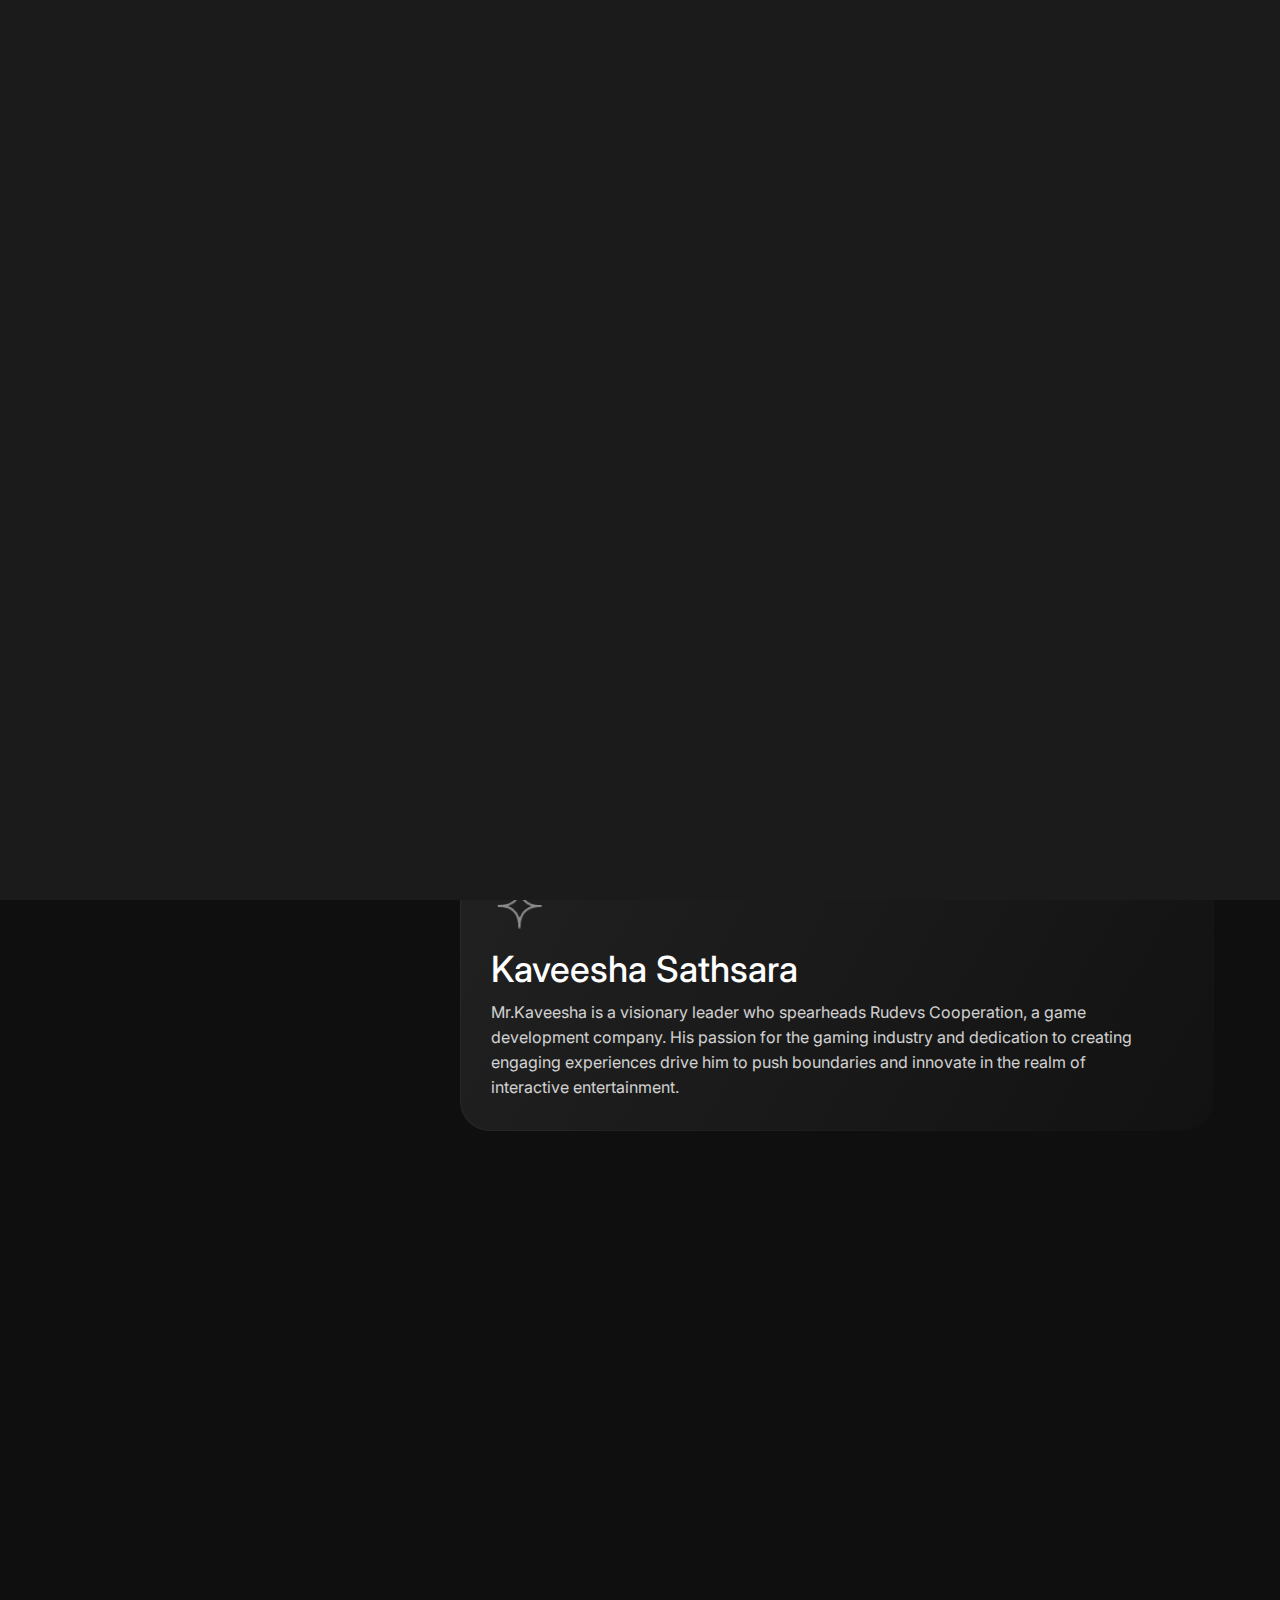
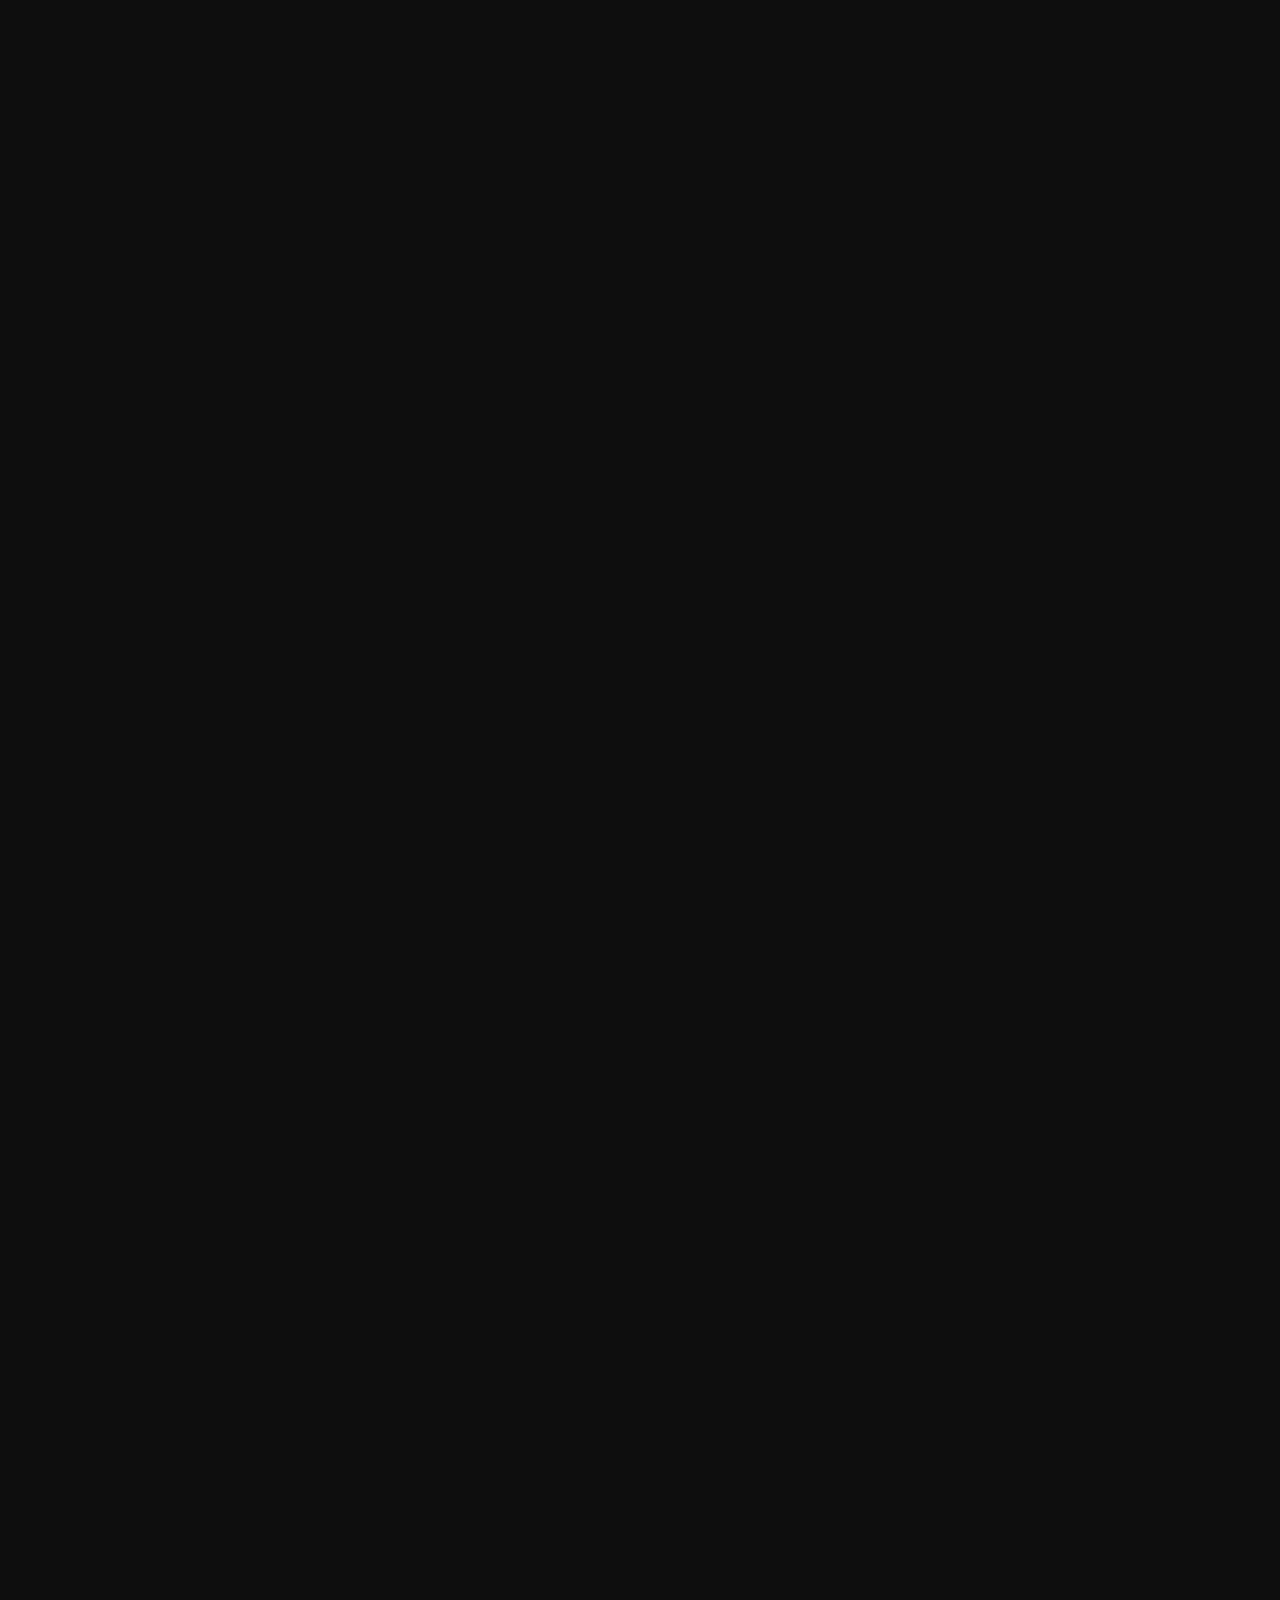
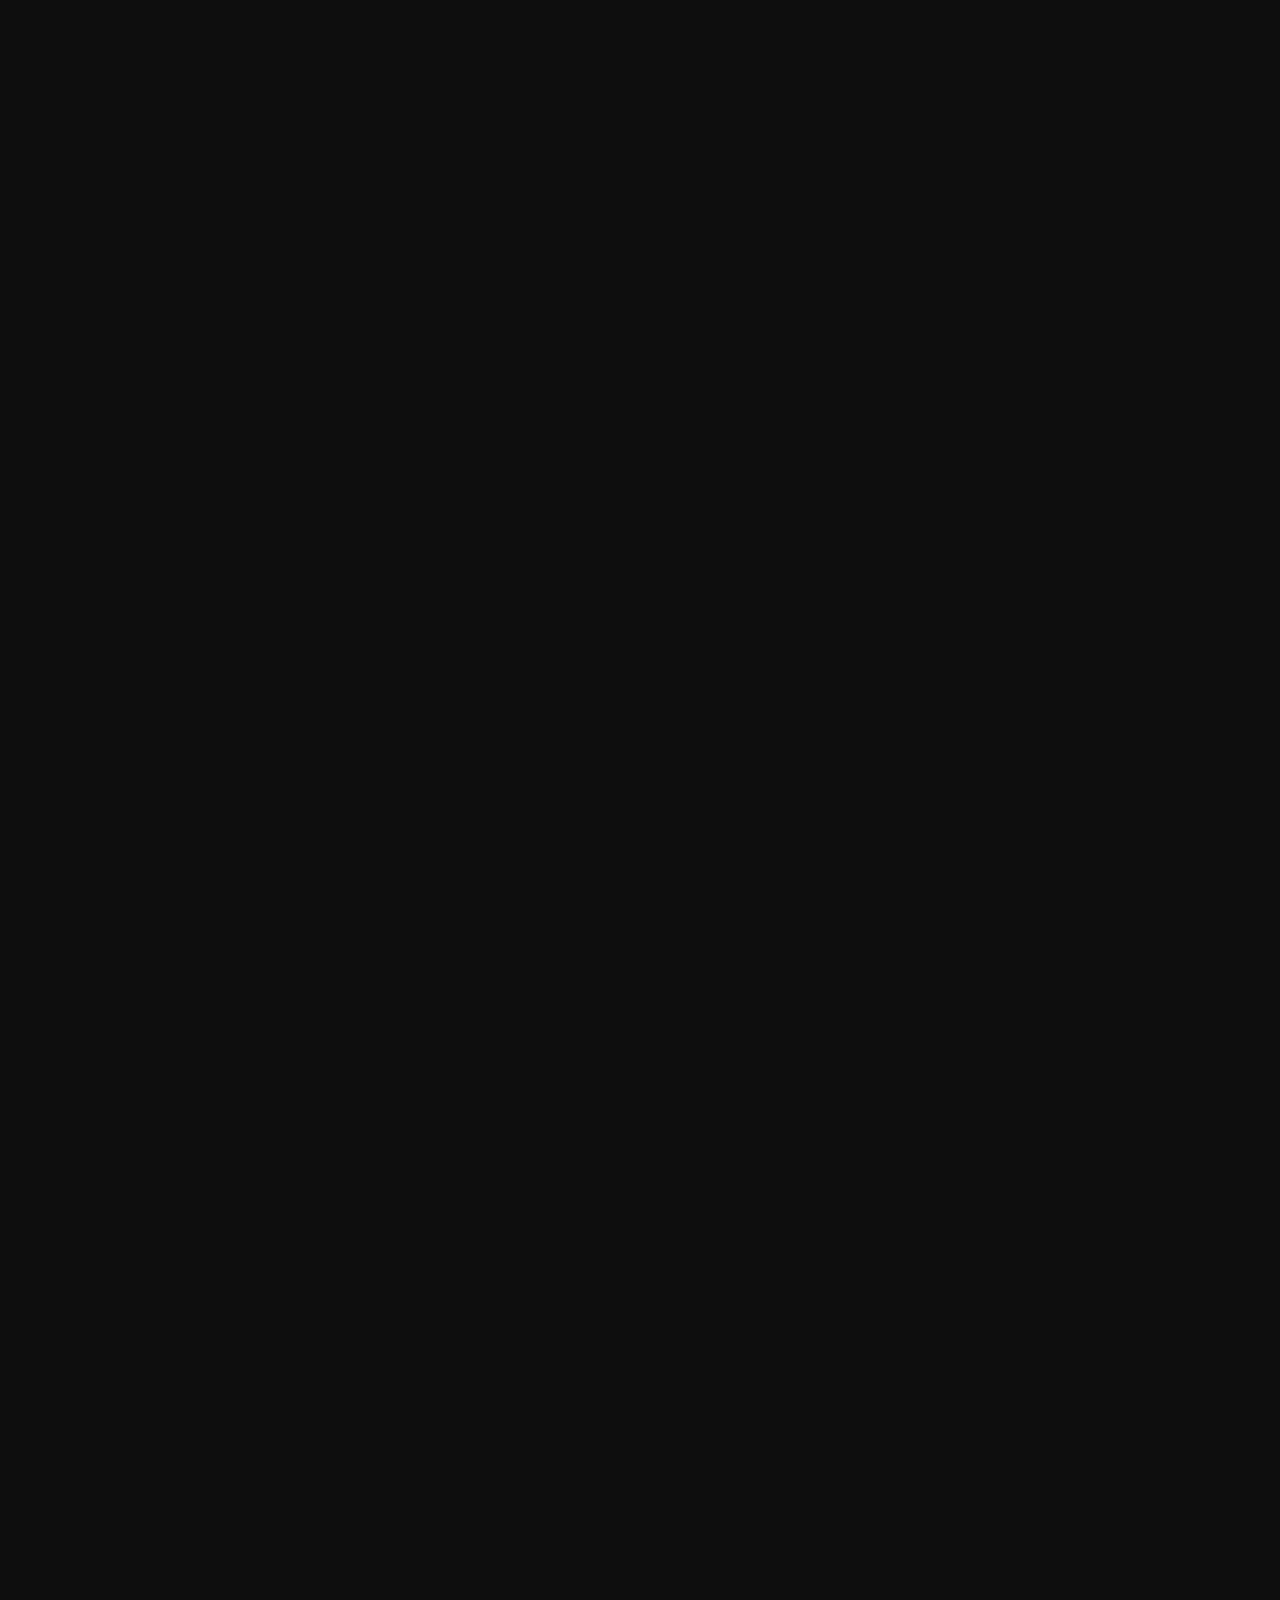
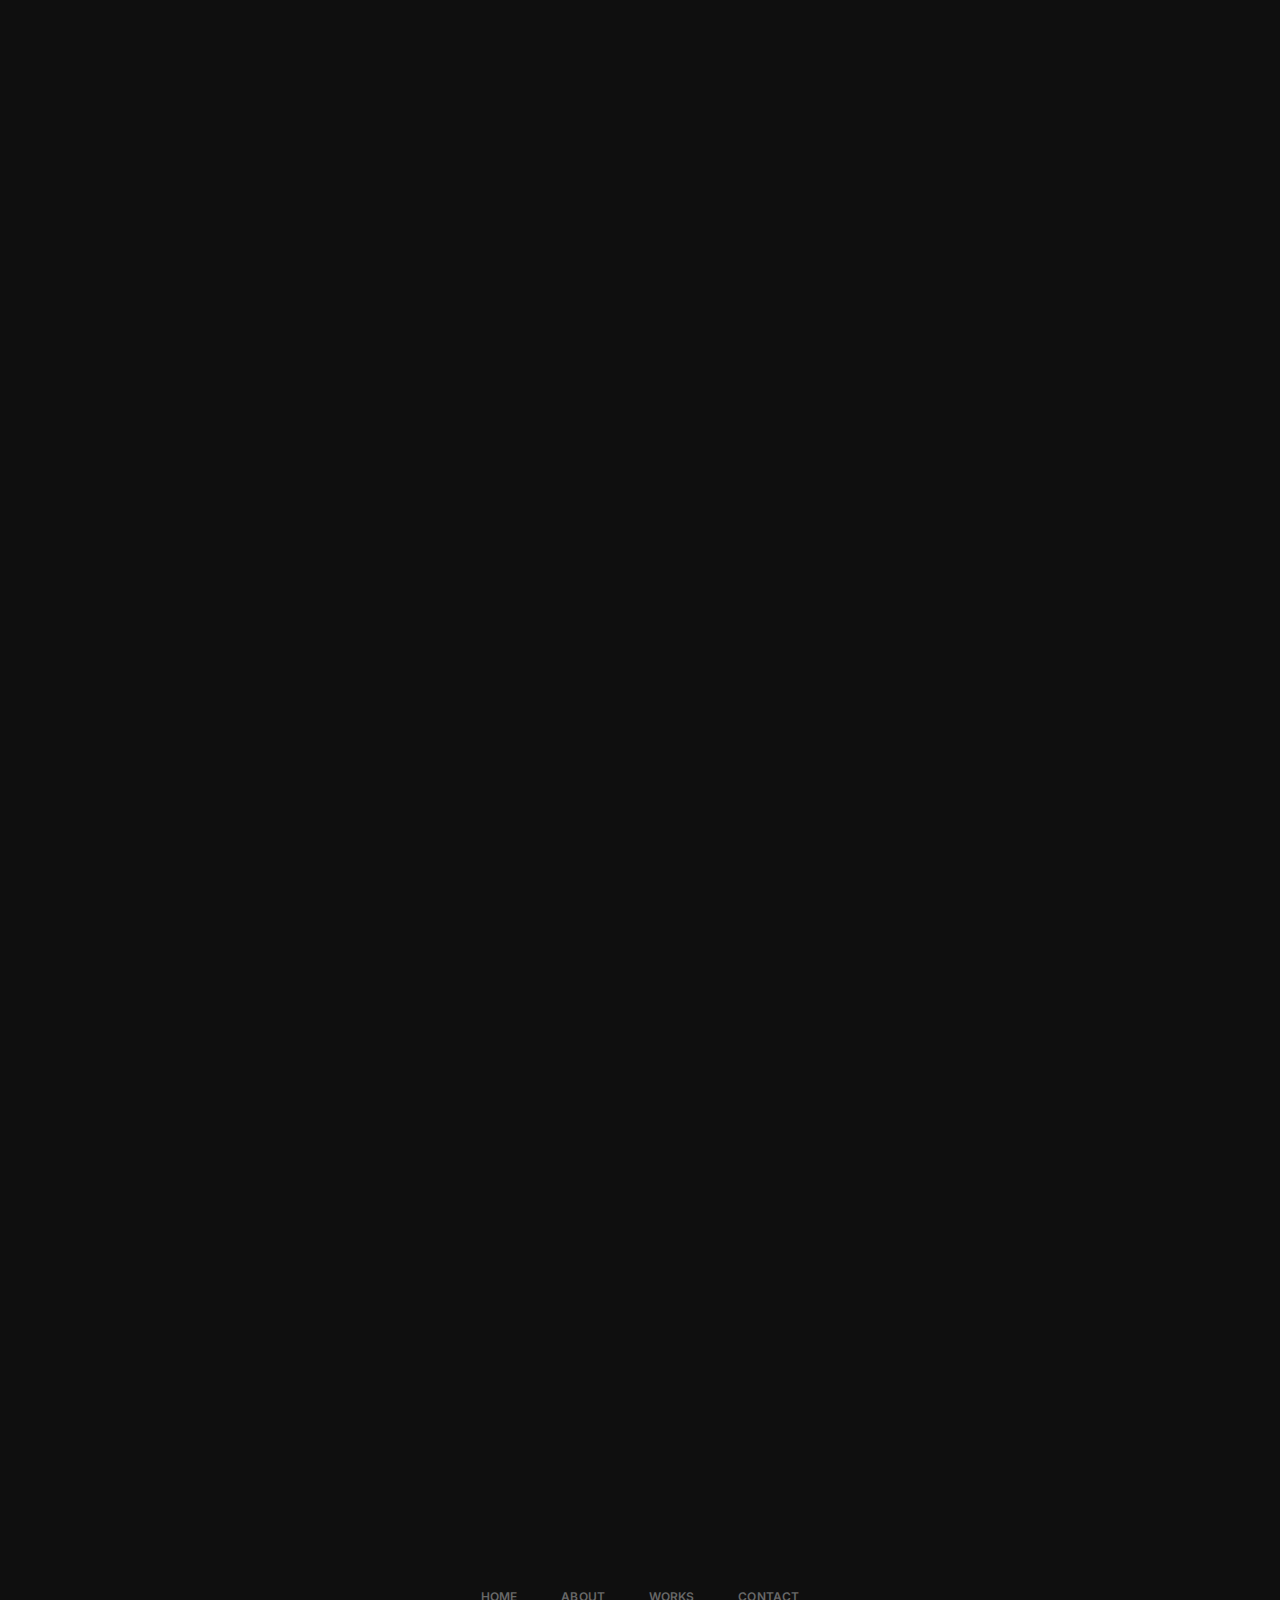
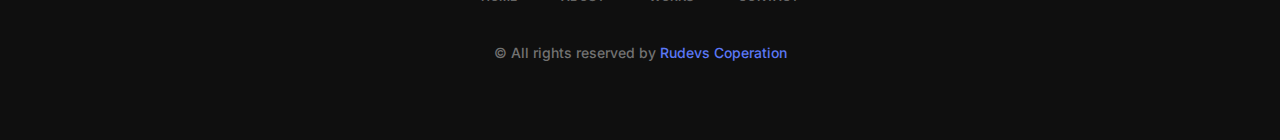
==== about.html @ f41f1a8f "finally" ====
<!DOCTYPE html>
<html lang="en">

<head>
    <meta charset="UTF-8">
    <meta http-equiv="X-UA-Compatible" content="IE=edge">
    <meta name="viewport" content="width=device-width, initial-scale=1.0">
    <title>RudevsCo</title>
    <link rel="icon" href="images\title.png" >

    <!-- Fonts -->
    <link rel="preconnect" href="https://fonts.googleapis.com/">
    <link rel="preconnect" href="https://fonts.gstatic.com/" crossorigin>
    <link href="https://fonts.googleapis.com/css2?family=Inter:wght@100;200;300;400;500;600;700;800&amp;display=swap" rel="stylesheet">

    <link rel="stylesheet" href="css/iconoir.css">
    
    <link rel="stylesheet" href="css/bootstrap.min.css">
    <link rel="stylesheet" href="css/aos.css">
    <link rel="stylesheet" href="css/style.css">
</head>
<body>

    <main class="main-aboutpage">

    <!-- Header -->
    <header class="header-area">
            <div class="container">
                <div class="gx-row d-flex align-items-center justify-content-between">
                    <a href="index.html" class="logo">
                        <img src="images/logo.svg" alt="Logo" style="height: 60px;" >
                    </a>

                    <nav class="navbar">
                        <ul class="menu">
                            <li class="active"><a href="index.html">Home</a></li>
                            <li><a href="about.html">About</a></li>
                            <li><a href="works.html">Works</a></li>
                            <li><a href="contact.html">Contact</a></li>
                        </ul>
                        <a href="contact.html" class="theme-btn">Let's talk</a>
                    </nav>

                    <a href="contact.html" class="theme-btn">Let's talk</a>

                    <div class="show-menu">
                        <span></span>
                        <span></span>
                        <span></span>
                    </div>
                </div>
            </div>
        </header>
        <div class="loader-wrap" id="loader">
        <svg viewBox="0 0 1000 1000" preserveAspectRatio="none">
            <path id="svg" d="M0,1005S175,995,500,995s500,5,500,5V0H0Z"></path>
        </svg>

        <div class="loader-wrap-heading">
            <div class="load-text ">
                <span>L</span>
                <span>o</span>
                <span>a</span>
                <span>d</span>
                <span>i</span>
                <span>n</span>
                <span>g</span>
            </div>
        </div>
    </div>

        <!-- About -->
        <section class="about-area">
            <div class="container">
                <div class="d-flex about-me-wrap align-items-start gap-24">
                    <div data-aos="zoom-in">
                        <div class="about-image-box shadow-box">
                            <img src="assets/images/bg1.png" alt="BG" class="bg-img">
                            <div class="image-inner">
                                <img src="images/varshan.jpg" alt="About Me">
                            </div>
                        </div>
                    </div>

                    <div class="about-details" data-aos="zoom-in">
                        <h1 class="section-heading " data-aos="fade-up"><img src="https://cdn.discordapp.com/attachments/1212747777004797975/1212785864296366130/star-2.png?ex=65f319da&is=65e0a4da&hm=d355ce86f6c569f6292aac5e17f98a36a0b6bfec62e30b28280a16377053b53a&" alt="Star">Director<img src="https://cdn.discordapp.com/attachments/1212747777004797975/1212785864296366130/star-2.png?ex=65f319da&is=65e0a4da&hm=d355ce86f6c569f6292aac5e17f98a36a0b6bfec62e30b28280a16377053b53a&" alt="Star"></h1>
                        <div class="about-details-inner shadow-box">
                            <img src="images/icon2.png" alt="Star" style="height: 100px;">
                            <h1>Hariharan Varshaan</h1>
                            <p>Mr.Varshan is a visionary leader who spearheads Rudevs Cooperation, a game development company. His passion for the gaming industry and dedication to creating engaging experiences drive him to push boundaries and innovate in the realm of interactive entertainment.</p>
                        </div>

                    </div>
                </div>

    
            </div>
        </section>

        <!-- about-2     -->
        <section class="about-area">
            <div class="container">
                <div class="d-flex about-me-wrap align-items-start gap-24">
                    <div data-aos="zoom-in">
                        <div class="about-image-box shadow-box">
                            <img src="assets/images/bg1.png" alt="BG" class="bg-img">
                            <div class="image-inner">
                                <img src="https://cdn.discordapp.com/attachments/1212747777004797975/1212785259385462844/kaveesha.jpg?ex=65f3194a&is=65e0a44a&hm=88154668f9951296ead74d9ae869653b155d87d3a1a69118938de5e980135438&" alt="About Me">
                            </div>
                        </div>
                    </div>

                    <div class="about-details" data-aos="zoom-in">
                        <h1 class="section-heading " data-aos="fade-up"><img src="https://cdn.discordapp.com/attachments/1212747777004797975/1212785864296366130/star-2.png?ex=65f319da&is=65e0a4da&hm=d355ce86f6c569f6292aac5e17f98a36a0b6bfec62e30b28280a16377053b53a&" alt="Star">Director<img src="https://cdn.discordapp.com/attachments/1212747777004797975/1212785864296366130/star-2.png?ex=65f319da&is=65e0a4da&hm=d355ce86f6c569f6292aac5e17f98a36a0b6bfec62e30b28280a16377053b53a&" alt="Star"></h1>
                        <div class="about-details-inner shadow-box">
                            <img src="images/icon2.png" alt="Star" style="height: 100px;">
                            <h1>Kaveesha Sathsara
                            </h1>
                            <p>Mr.Kaveesha is a visionary leader who spearheads Rudevs Cooperation, a game development company. His passion for the gaming industry and dedication to creating engaging experiences drive him to push boundaries and innovate in the realm of interactive entertainment.</p>
                        </div>

                    </div>
                </div>
                <!-- about-2  -->
                <!-- about-3  -->
                <section class="about-area">
                    <div class="container">
                        <div class="d-flex about-me-wrap align-items-start gap-24">
                            <div data-aos="zoom-in">
                                <div class="about-image-box shadow-box">
                                    <img src="assets/images/bg1.png" alt="BG" class="bg-img">
                                    <div class="image-inner">
                                        <img src="https://cdn.discordapp.com/attachments/1212747777004797975/1212785255547928586/gihan.jpg?ex=65f31949&is=65e0a449&hm=92fc71b4faa24395d5035a297728e5130e478625be6536b277fd941c10fc4de0&" alt="About Me">
                                    </div>
                                </div>
                            </div>
        
                            <div class="about-details" data-aos="zoom-in">
                                <h1 class="section-heading " data-aos="fade-up"><img src="https://cdn.discordapp.com/attachments/1212747777004797975/1212785864296366130/star-2.png?ex=65f319da&is=65e0a4da&hm=d355ce86f6c569f6292aac5e17f98a36a0b6bfec62e30b28280a16377053b53a&" alt="Star">Director<img src="https://cdn.discordapp.com/attachments/1212747777004797975/1212785864296366130/star-2.png?ex=65f319da&is=65e0a4da&hm=d355ce86f6c569f6292aac5e17f98a36a0b6bfec62e30b28280a16377053b53a&" alt="Star"></h1>
                                <div class="about-details-inner shadow-box">
                                    <img src="images/icon2.png" alt="Star" style="height: 100px;">
                                    <h1>Gihan Pasindu
                                    </h1>
                                    <p>Mr.Gihan is a visionary leader who spearheads Rudevs Cooperation, a game development company. His passion for the gaming industry and dedication to creating engaging experiences drive him to push boundaries and innovate in the realm of interactive entertainment.</p>
                                </div>
        
                            </div>
                        </div>
                    </div>
                </section>
     <!-- abput-2 -->
     <!-- about-4 -->
     <section class="about-area">
        <div class="container">
            <div class="d-flex about-me-wrap align-items-start gap-24">
                <div data-aos="zoom-in">
                    <div class="about-image-box shadow-box">
                        <img src="assets/images/bg1.png" alt="BG" class="bg-img">
                        <div class="image-inner">
                            <img src="images/hasindu.jpg" alt="About Me">
                        </div>
                    </div>
                </div>

                <div class="about-details" data-aos="zoom-in">
                    <h1 class="section-heading " data-aos="fade-up"><img src="https://cdn.discordapp.com/attachments/1212747777004797975/1212785864296366130/star-2.png?ex=65f319da&is=65e0a4da&hm=d355ce86f6c569f6292aac5e17f98a36a0b6bfec62e30b28280a16377053b53a&" alt="Star">CEO<img src="https://cdn.discordapp.com/attachments/1212747777004797975/1212785864296366130/star-2.png?ex=65f319da&is=65e0a4da&hm=d355ce86f6c569f6292aac5e17f98a36a0b6bfec62e30b28280a16377053b53a&" alt="Star"></h1>
                    <div class="about-details-inner shadow-box">
                        <img src="images/icon2.png" alt="Star" style="height: 100px;">
                        <h1>Hasindu Theekshana
                        </h1>
                        <p>Mr.Hasindu, the CEO of Rudevs Cooperation, is a passionate leader driving the Sri Lankan game development company towards new heights. His dedication to the industry and his commitment to fostering a creative environment have made him a respected figure in the local and potentially even the international gaming landscape.</p>
                    </div>

                </div>
            </div>
        </div>
    </section>
    <!-- about-4 -->
         <!-- about-4 -->
         <section class="about-area">
            <div class="container">
                <div class="d-flex about-me-wrap align-items-start gap-24">
                    <div data-aos="zoom-in">
                        <div class="about-image-box shadow-box">
                            <img src="assets/images/bg1.png" alt="BG" class="bg-img">
                            <div class="image-inner">
                                <img src="https://cdn.discordapp.com/attachments/1212747777004797975/1212785256034476092/goyampale.jpg?ex=65f31949&is=65e0a449&hm=bc70c6ffb99a61b6705713870cd73510332b51fbda6be1a8ce5ee69d59cda375&" alt="About Me">
                            </div>
                        </div>
                    </div>
    
                    <div class="about-details" data-aos="zoom-in">
                        <h1 class="section-heading " data-aos="fade-up"><img src="https://cdn.discordapp.com/attachments/1212747777004797975/1212785864296366130/star-2.png?ex=65f319da&is=65e0a4da&hm=d355ce86f6c569f6292aac5e17f98a36a0b6bfec62e30b28280a16377053b53a&" alt="Star">CPO<img src="https://cdn.discordapp.com/attachments/1212747777004797975/1212785864296366130/star-2.png?ex=65f319da&is=65e0a4da&hm=d355ce86f6c569f6292aac5e17f98a36a0b6bfec62e30b28280a16377053b53a&" alt="Star"></h1>
                        <div class="about-details-inner shadow-box">
                            <img src="images/icon2.png" alt="Star" style="height: 100px;">
                            <h1>Kavishka Chathumal</h1>
                            <p>Mr.Kavishka is a passionate and results-oriented leader with a deep understanding of the game development industry. As the Chief Product Officer (CPO) at Rudevs Cooperation, Kavishka spearheads product strategy, vision, and development, ensuring the creation of engaging and successful games.</p>
                        </div>
    
                    </div>
                </div>
            </div>
        </section>
        <!-- about-4 -->
             <!-- about-4 -->
     <section class="about-area">
        <div class="container">
            <div class="d-flex about-me-wrap align-items-start gap-24">
                <div data-aos="zoom-in">
                    <div class="about-image-box shadow-box">
                        <img src="assets/images/bg1.png" alt="BG" class="bg-img">
                        <div class="image-inner">
                            <img src="https://cdn.discordapp.com/attachments/1212747777004797975/1212785863440994314/savindu.jpg?ex=65f319da&is=65e0a4da&hm=638f5b9e19d6b5cdc7421b1290d65c4edb9ed12a1171be61164928f9ee5d7921&" alt="About Me">
                        </div>
                    </div>
                </div>

                <div class="about-details" data-aos="zoom-in">
                    <h1 class="section-heading " data-aos="fade-up"><img src="https://cdn.discordapp.com/attachments/1212747777004797975/1212785864296366130/star-2.png?ex=65f319da&is=65e0a4da&hm=d355ce86f6c569f6292aac5e17f98a36a0b6bfec62e30b28280a16377053b53a&" alt="Star">Creative Director<img src="https://cdn.discordapp.com/attachments/1212747777004797975/1212785864296366130/star-2.png?ex=65f319da&is=65e0a4da&hm=d355ce86f6c569f6292aac5e17f98a36a0b6bfec62e30b28280a16377053b53a&" alt="Star"></h1>
                    <div class="about-details-inner shadow-box">
                        <img src="images/icon2.png" alt="Star" style="height: 100px;">
                        <h1>Savindu Umantha</h1>
                        <p>Mr.Savindu is a creative force at the helm of Rudevs Cooperation, a game development company. As the Creative Director, he brings his artistic vision and strategic thinking to guide the creation of engaging and immersive gaming experiences.</p>
                    </div>

                </div>
            </div>
        </div>
    </section>
    <!-- about-4 -->
         <!-- about-4 -->
         <section class="about-area">
            <div class="container">
                <div class="d-flex about-me-wrap align-items-start gap-24">
                    <div data-aos="zoom-in">
                        <div class="about-image-box shadow-box">
                            <img src="assets/images/bg1.png" alt="BG" class="bg-img">
                            <div class="image-inner">
                                <img src="https://cdn.discordapp.com/attachments/1212747777004797975/1212785860924280852/ravindu.jpg?ex=65f319d9&is=65e0a4d9&hm=817977a11d4d884d9d4018ee910b6e68cbb88cd4a263eff4cad1ffa2e22d366f&" alt="About Me">
                            </div>
                        </div>
                    </div>
    
                    <div class="about-details" data-aos="zoom-in">
                        <h1 class="section-heading " data-aos="fade-up"><img src="https://cdn.discordapp.com/attachments/1212747777004797975/1212785864296366130/star-2.png?ex=65f319da&is=65e0a4da&hm=d355ce86f6c569f6292aac5e17f98a36a0b6bfec62e30b28280a16377053b53a&" alt="Star">CEO(Game)<img src="https://cdn.discordapp.com/attachments/1212747777004797975/1212785864296366130/star-2.png?ex=65f319da&is=65e0a4da&hm=d355ce86f6c569f6292aac5e17f98a36a0b6bfec62e30b28280a16377053b53a&" alt="Star"></h1>
                        <div class="about-details-inner shadow-box">
                            <img src="images/icon2.png" alt="Star" style="height: 100px;">
                            <h1>Ravindu Yasith </h1>
                            <p>Mr. Ravindu Yasith is a passionate individual with a dual role in the world of technology. By day, he is a dedicated Associate Software Engineer at DPL Holdings Software, honing his skills and contributing to real-world projects. However, his true passion lies in the realm of game development, where he takes on the mantle of CEO (Chief Entertainment Officer) for Rudevs Cooperation, his own game development company.</p>
                        </div>
    
                    </div>
                </div>
            </div>
        </section>
        <!-- about-4 -->
             <!-- about-4 -->
     <section class="about-area">
        <div class="container">
            <div class="d-flex about-me-wrap align-items-start gap-24">
                <div data-aos="zoom-in">
                    <div class="about-image-box shadow-box">
                        <img src="assets/images/bg1.png" alt="BG" class="bg-img">
                        <div class="image-inner">
                            <img src="https://cdn.discordapp.com/attachments/1212747777004797975/1212785646125588570/niumal.jpg?ex=65f319a6&is=65e0a4a6&hm=843297d619ec9a87ca1b22ba3a2dd68f69e5d25bae68059930a2b26e9b45f443&" alt="About Me">
                        </div>
                    </div>
                </div>

                <div class="about-details" data-aos="zoom-in">
                    <h1 class="section-heading " data-aos="fade-up"><img src="https://cdn.discordapp.com/attachments/1212747777004797975/1212785864296366130/star-2.png?ex=65f319da&is=65e0a4da&hm=d355ce86f6c569f6292aac5e17f98a36a0b6bfec62e30b28280a16377053b53a&" alt="Star">COO<img src="https://cdn.discordapp.com/attachments/1212747777004797975/1212785864296366130/star-2.png?ex=65f319da&is=65e0a4da&hm=d355ce86f6c569f6292aac5e17f98a36a0b6bfec62e30b28280a16377053b53a&" alt="Star"></h1>
                    <div class="about-details-inner shadow-box">
                        <img src="images\niumal.jpg" alt="Star" style="height: 100px;">
                        <h1>Niumal Silva</h1>
                        <p>Mr. Niumal Silva is the Chief Operating Officer (COO) of Rudevs Cooperation, a game development company based in Kurunegala, Sri Lanka. As COO, Mr. Silva is responsible for the day-to-day operations of the company, including overseeing game development, managing staff, and ensuring the company meets its financial goals.</p>
                    </div>

                </div>
            </div>
        </div>
    </section>
    <!-- about-4 -->
         <!-- about-4 -->
         <section class="about-area">
            <div class="container">
                <div class="d-flex about-me-wrap align-items-start gap-24">
                    <div data-aos="zoom-in">
                        <div class="about-image-box shadow-box">
                            <img src="assets/images/bg1.png" alt="BG" class="bg-img">
                            <div class="image-inner">
                                <img src="https://cdn.discordapp.com/attachments/1212747777004797975/1212785860521500804/pasindu.jpg?ex=65f319d9&is=65e0a4d9&hm=c4ba7f94ce71ae1cee4c21696ad85a42586b2811eef49e4e22053a178f2ce894&" alt="About Me">
                            </div>
                        </div>
                    </div>
    
                    <div class="about-details" data-aos="zoom-in">
                        <h1 class="section-heading " data-aos="fade-up"><img src="https://cdn.discordapp.com/attachments/1212747777004797975/1212785864296366130/star-2.png?ex=65f319da&is=65e0a4da&hm=d355ce86f6c569f6292aac5e17f98a36a0b6bfec62e30b28280a16377053b53a&" alt="Star">CEO(AI)<img src="https://cdn.discordapp.com/attachments/1212747777004797975/1212785864296366130/star-2.png?ex=65f319da&is=65e0a4da&hm=d355ce86f6c569f6292aac5e17f98a36a0b6bfec62e30b28280a16377053b53a&" alt="Star"></h1>
                        <div class="about-details-inner shadow-box">
                            <img src="images/icon2.png" alt="Star" style="height: 100px;">
                            <h1>Pasindu Dilshan</h1>
                            <p>Mr. Pasindu Dilshan is the CEO (AI) of rudevs cooperation, a game development company. While details about his specific background and experience are limited, the title "CEO (AI)" suggests he plays a unique leadership role within the company, potentially utilizing artificial intelligence or being associated with AI development in the gaming industry.</p>
                        </div>
    
                    </div>
                </div>
            </div>
        </section>
        <!-- about-4 -->
             <!-- about-4 -->
     <section class="about-area">
        <div class="container">
            <div class="d-flex about-me-wrap align-items-start gap-24">
                <div data-aos="zoom-in">
                    <div class="about-image-box shadow-box">
                        <img src="assets/images/bg1.png" alt="BG" class="bg-img">
                        <div class="image-inner">
                            <img src="https://cdn.discordapp.com/attachments/1212747777004797975/1212785864669667338/tharusha.jpg?ex=65f319da&is=65e0a4da&hm=0e1b6071de17e29ea0f631f478f770c3d748e342c5016860fd8b7c33685d9d63&" alt="About Me">
                        </div>
                    </div>
                </div>

                <div class="about-details" data-aos="zoom-in">
                    <h1 class="section-heading " data-aos="fade-up"><img src="https://cdn.discordapp.com/attachments/1212747777004797975/1212785864296366130/star-2.png?ex=65f319da&is=65e0a4da&hm=d355ce86f6c569f6292aac5e17f98a36a0b6bfec62e30b28280a16377053b53a&" alt="Star">CEO(IOT)<img src="https://cdn.discordapp.com/attachments/1212747777004797975/1212785864296366130/star-2.png?ex=65f319da&is=65e0a4da&hm=d355ce86f6c569f6292aac5e17f98a36a0b6bfec62e30b28280a16377053b53a&" alt="Star"></h1>
                    <div class="about-details-inner shadow-box">
                        <img src="images/icon2.png" alt="Star" style="height: 100px;">
                        <h1>Shehan Tharusha</h1>
                        <p>Mr. Shehan Tharusha is a technology leader in Sri Lanka with a passion for both software development and sports. He currently holds the position of CEO (IOT) at Rudevs Cooperation, a game development company.</p>
                    </div>

                </div>
            </div>
        </div>
    </section>
    <!-- about-4 -->
         <!-- about-4 -->
         <section class="about-area">
            <div class="container">
                <div class="d-flex about-me-wrap align-items-start gap-24">
                    <div data-aos="zoom-in">
                        <div class="about-image-box shadow-box">
                            <img src="assets/images/bg1.png" alt="BG" class="bg-img">
                            <div class="image-inner">
                                <img src="images/wathsala.jpg" alt="About Me">
                            </div>
                        </div>
                    </div>
    
                    <div class="about-details" data-aos="zoom-in">
                        <h1 class="section-heading " data-aos="fade-up"><img src="https://cdn.discordapp.com/attachments/1212747777004797975/1212785864296366130/star-2.png?ex=65f319da&is=65e0a4da&hm=d355ce86f6c569f6292aac5e17f98a36a0b6bfec62e30b28280a16377053b53a&" alt="Star">CFO<img src="https://cdn.discordapp.com/attachments/1212747777004797975/1212785864296366130/star-2.png?ex=65f319da&is=65e0a4da&hm=d355ce86f6c569f6292aac5e17f98a36a0b6bfec62e30b28280a16377053b53a&" alt="Star"></h1>
                        <div class="about-details-inner shadow-box">
                            <img src="images/icon2.png" alt="Star" style="height: 100px;">
                            <h1>Wathsala Senarathne</h1>
                            <p>Miss. Wathsala Senarathne is the Chief Financial Officer (CFO) of Rudevs Cooperation, a game development company based in Kurunegala, Sri Lanka. As the CFO, she is responsible for overseeing the company's financial operations, including financial planning, budgeting, accounting, and financial reporting.</p>
                        </div>
    
                    </div>
                </div>
            </div>
        </section>
        <!-- about-4 -->
             <!-- about-4 -->
     <section class="about-area">
        <div class="container">
            <div class="d-flex about-me-wrap align-items-start gap-24">
                <div data-aos="zoom-in">
                    <div class="about-image-box shadow-box">
                        <img src="assets/images/bg1.png" alt="BG" class="bg-img">
                        <div class="image-inner">
                            <img src="https://cdn.discordapp.com/attachments/1212747777004797975/1212785258706116669/IMG_4100.jpg?ex=65f3194a&is=65e0a44a&hm=e9d3d5a3a060a482b224ed77607388f07f938aa6fbef529188e12298c10b8cb6&" alt="About Me">
                        </div>
                    </div>
                </div>

                <div class="about-details" data-aos="zoom-in">
                    <h1 class="section-heading " data-aos="fade-up"><img src="https://cdn.discordapp.com/attachments/1212747777004797975/1212785864296366130/star-2.png?ex=65f319da&is=65e0a4da&hm=d355ce86f6c569f6292aac5e17f98a36a0b6bfec62e30b28280a16377053b53a&" alt="Star">CEO(Research)<img src="https://cdn.discordapp.com/attachments/1212747777004797975/1212785864296366130/star-2.png?ex=65f319da&is=65e0a4da&hm=d355ce86f6c569f6292aac5e17f98a36a0b6bfec62e30b28280a16377053b53a&" alt="Star"></h1>
                    <div class="about-details-inner shadow-box">
                        <img src="images/icon2.png" alt="Star" style="height: 100px;">
                        <h1>Isuru Chethiya</h1>
                        <p>Mr. Isuru Chethiya is a passionate and visionary leader who spearheads the research and development efforts at Rudevs Cooperation, a Sri Lankan game development company. His expertise lies in driving innovation and fostering a creative environment that brings captivating gaming experiences to life.</p>
                    </div>

                </div>
            </div>
        </div>
    </section>
    <!-- about-4 -->


        <!-- Footer -->
        <!-- Footer -->
<footer class="footer-area">
            <div class="container">
                <div class="footer-content text-center">
                    <a href="index.html" class="logo">
                       
                    </a>
                    <ul class="footer-menu">
                             <li ><a href="index.html">Home</a></li>
                            <li><a href="about.html">About</a></li>
                            <li><a href="works.html">Works</a></li>
                            <li><a href="contact.html">Contact</a></li>
                    </ul>
                    <p class="copyright">
                        &copy; All rights reserved by <span>Rudevs Coperation</span>
                    </p>
                </div>
            </div>
        </footer>

    </main>
    
    <script src="js/jquery-3.6.4.js"></script>
    <script src="js/bootstrap.bundle.min.js"></script>
    <script src="js/aos.js"></script>
    <script src="js/main.js"></script>
    <script src="js/main2.js"></script>
</body>

</html>
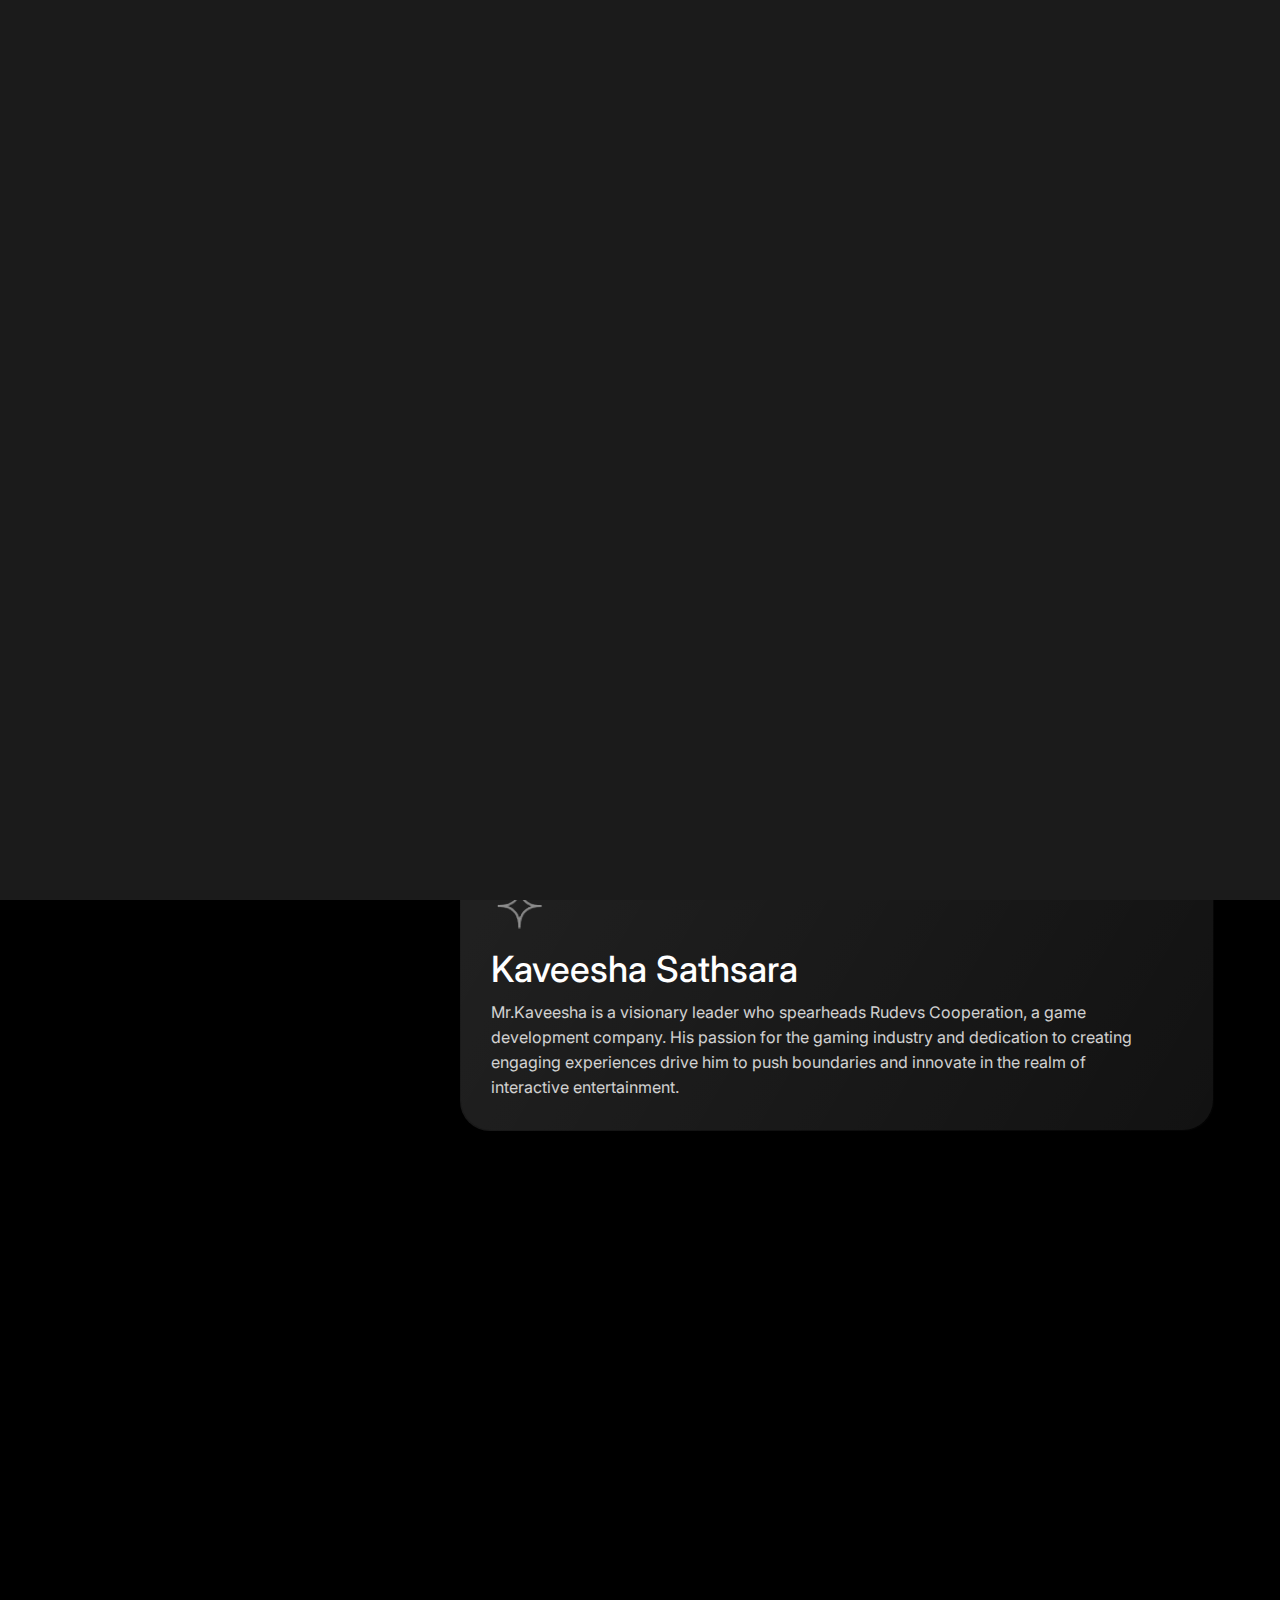
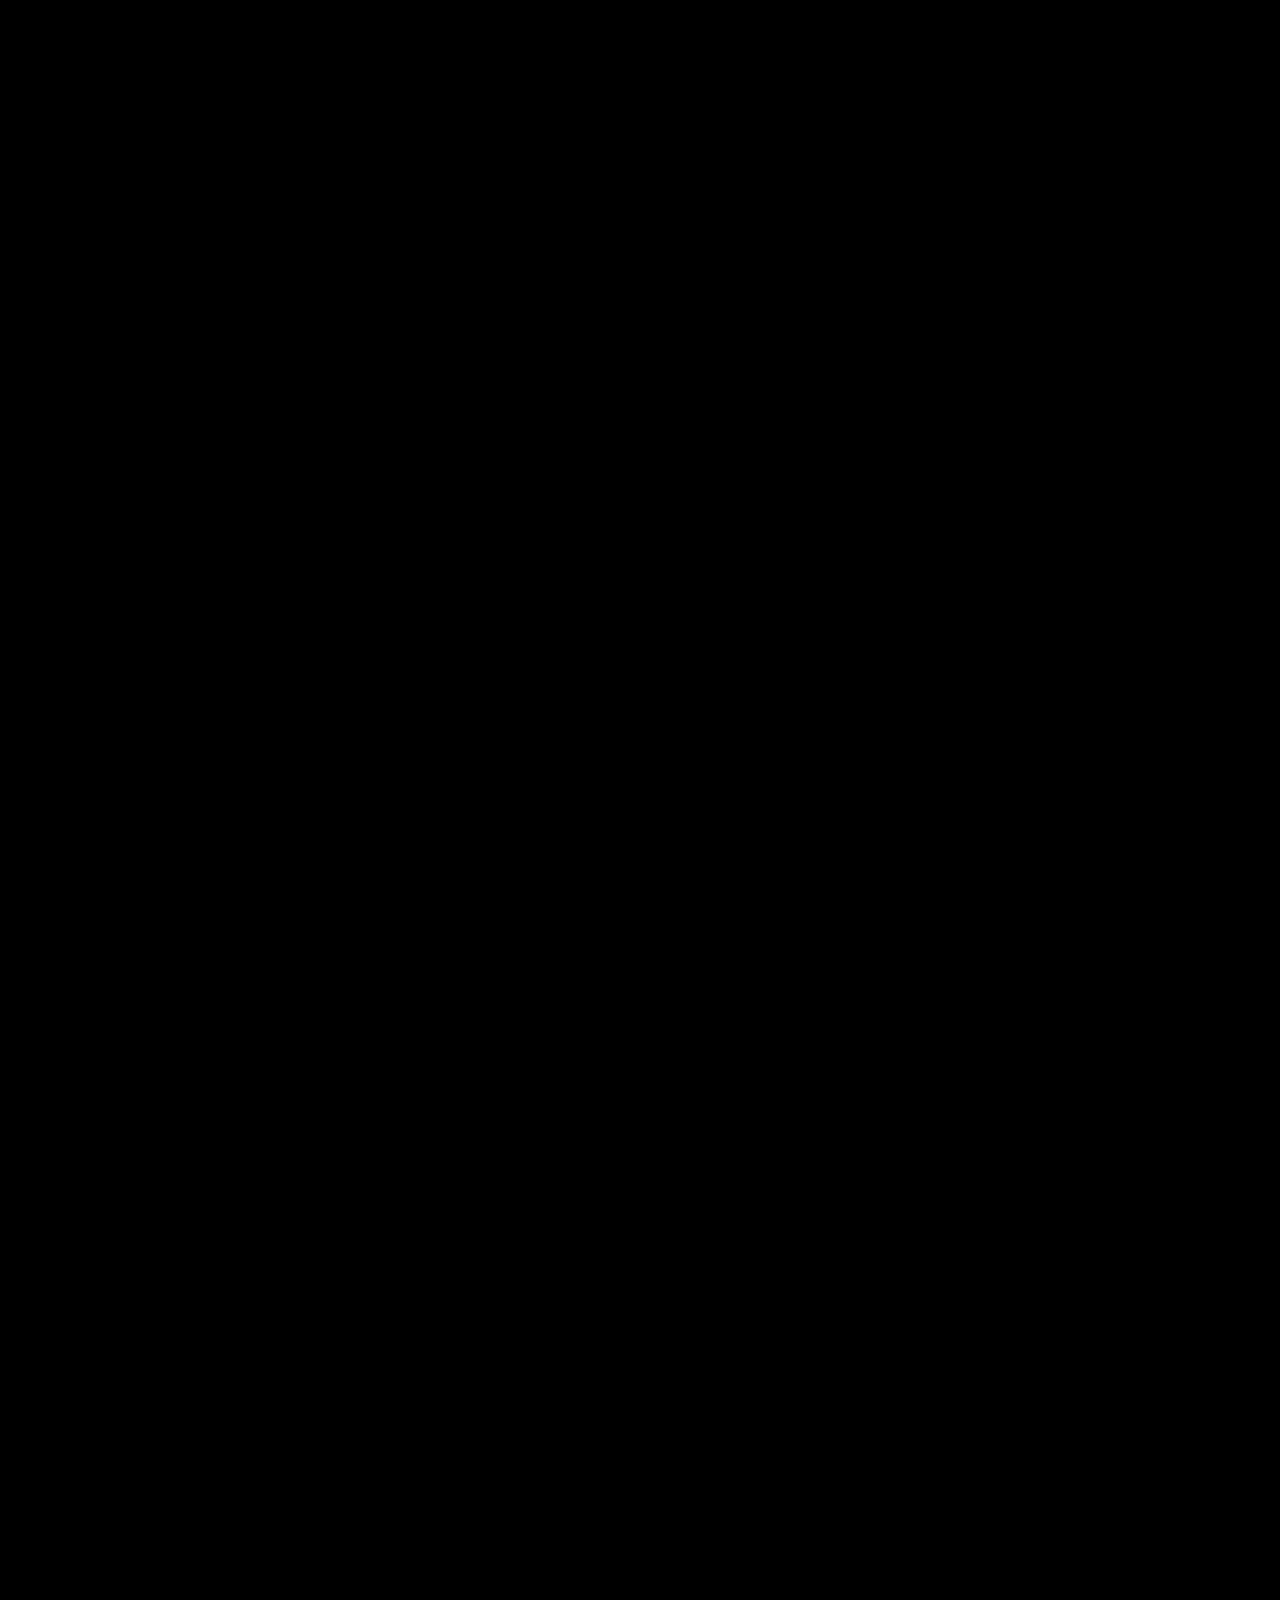
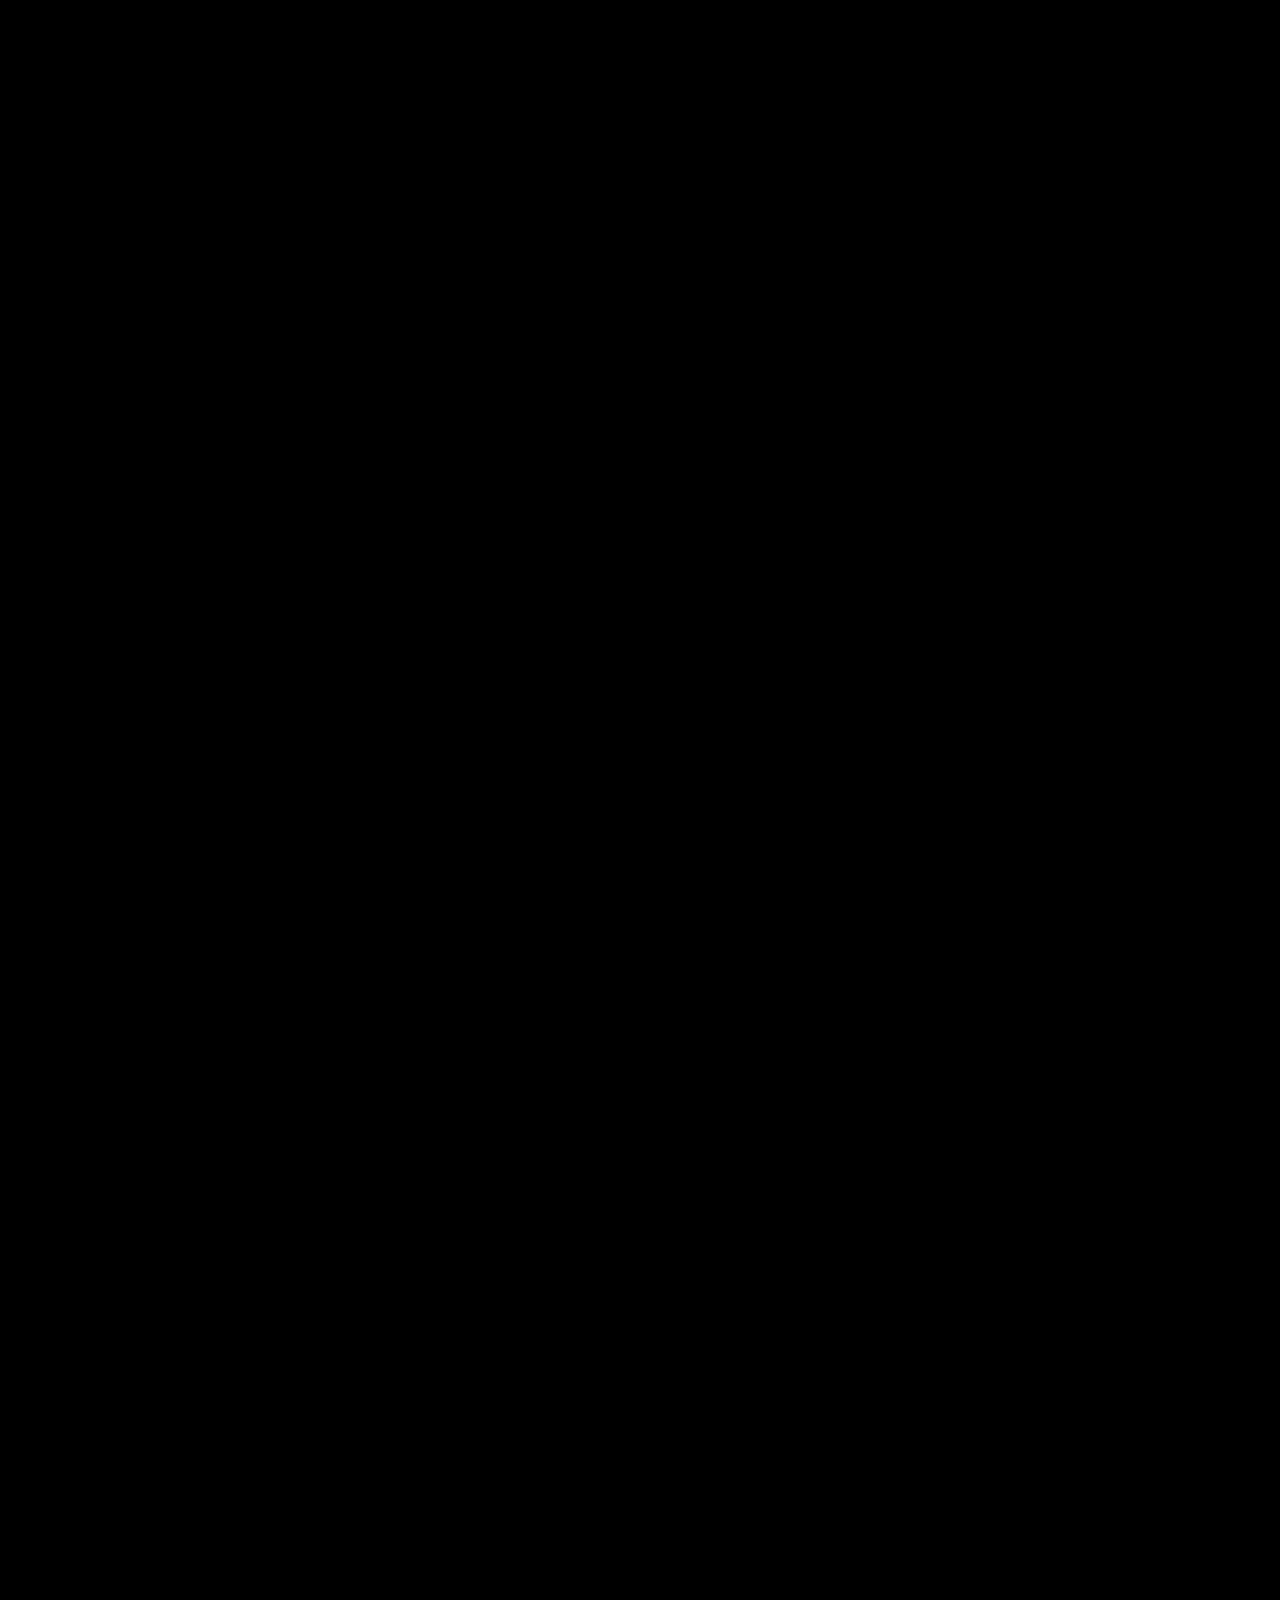
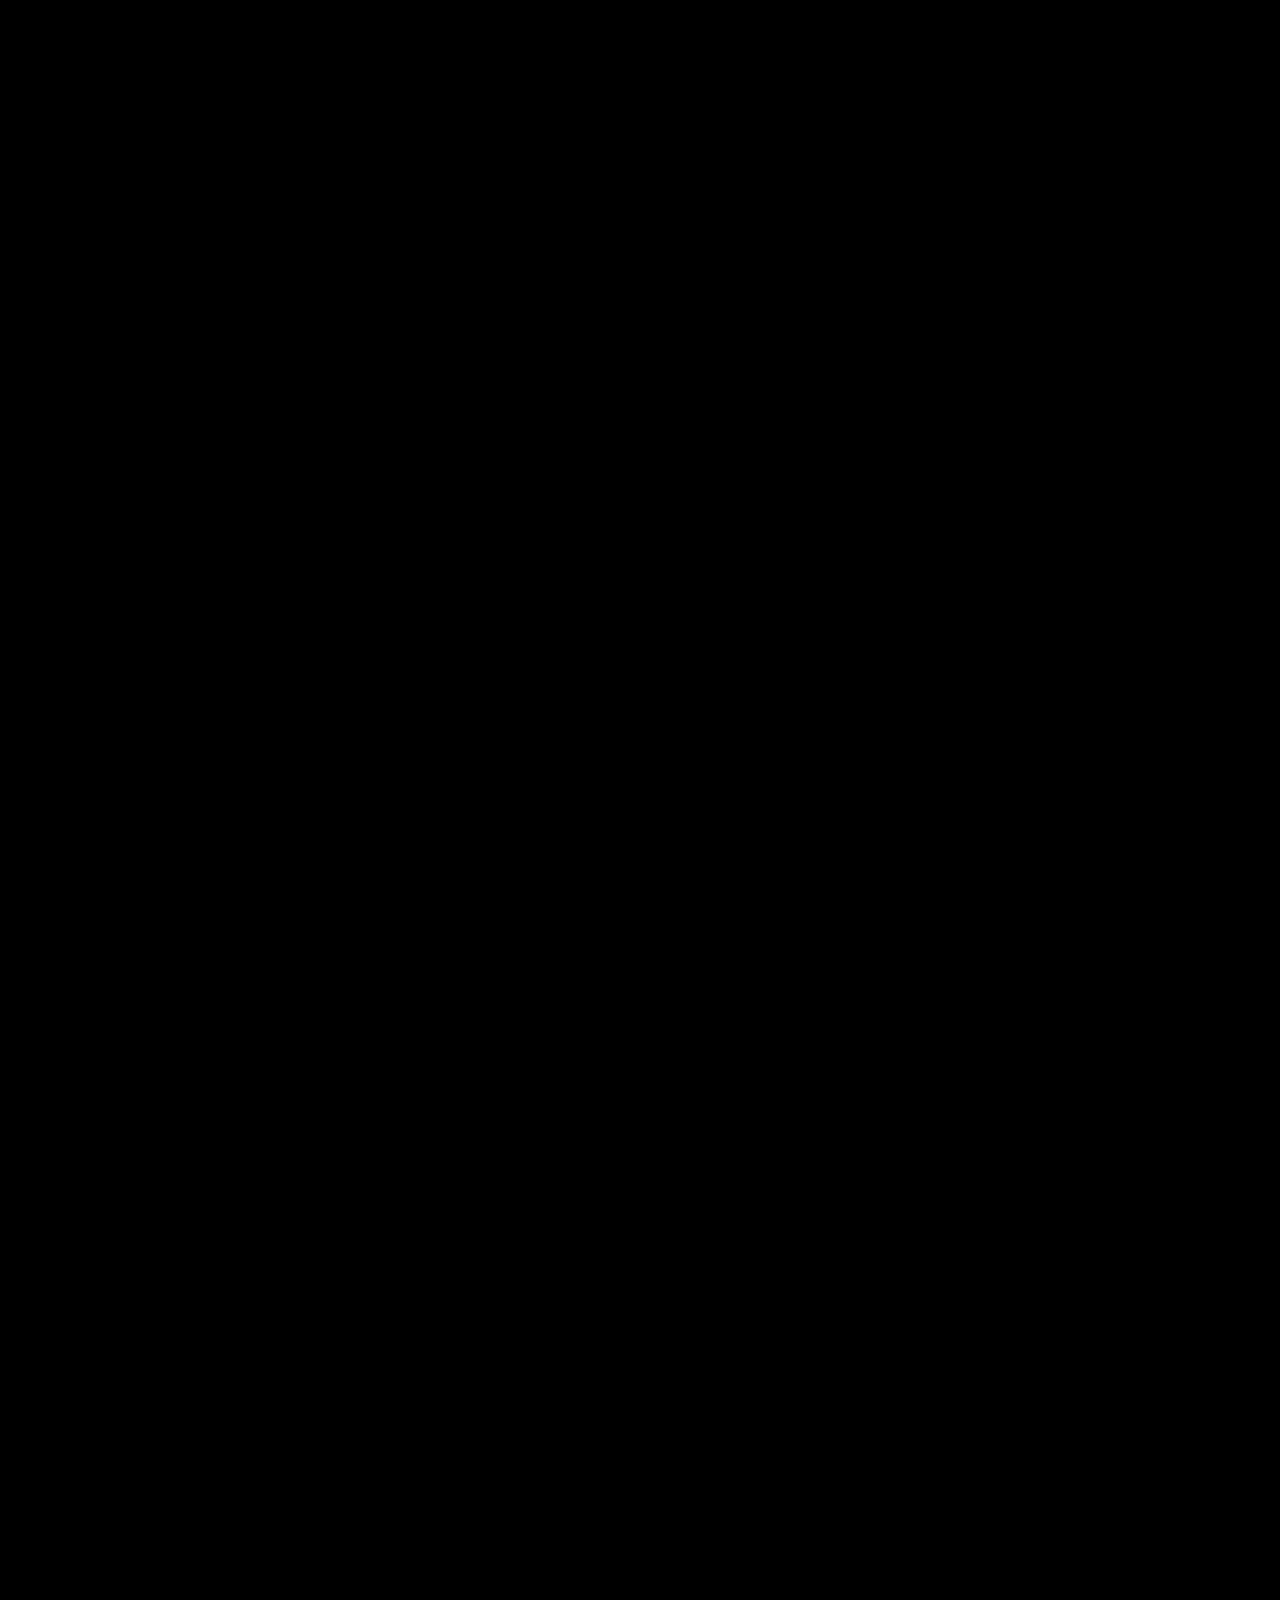
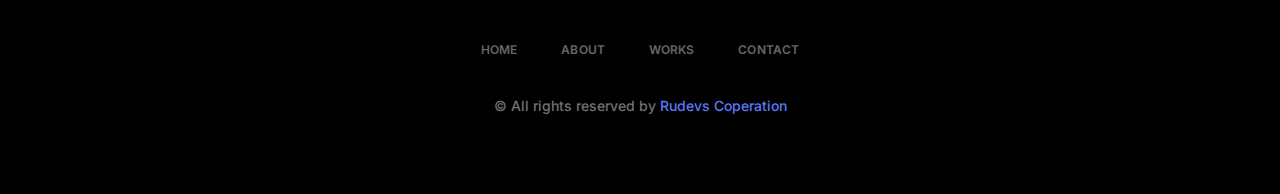
==== commit 1fbbecbe: "hrh" ====
--- a/about.html
+++ b/about.html
@@ -52,6 +52,11 @@
                 </div>
             </div>
         </header>
+        <!-- custom-curser  -->
+        <div class="cursor-dot" data-cursor-dot></div>
+    <div class="cursor-outline" data-cursor-outline></div>
+        
+         <!-- custom-curser  -->
         <div class="loader-wrap" id="loader">
         <svg viewBox="0 0 1000 1000" preserveAspectRatio="none">
             <path id="svg" d="M0,1005S175,995,500,995s500,5,500,5V0H0Z"></path>
@@ -271,7 +276,7 @@
                 <div class="about-details" data-aos="zoom-in">
                     <h1 class="section-heading " data-aos="fade-up"><img src="https://cdn.discordapp.com/attachments/1212747777004797975/1212785864296366130/star-2.png?ex=65f319da&is=65e0a4da&hm=d355ce86f6c569f6292aac5e17f98a36a0b6bfec62e30b28280a16377053b53a&" alt="Star">COO<img src="https://cdn.discordapp.com/attachments/1212747777004797975/1212785864296366130/star-2.png?ex=65f319da&is=65e0a4da&hm=d355ce86f6c569f6292aac5e17f98a36a0b6bfec62e30b28280a16377053b53a&" alt="Star"></h1>
                     <div class="about-details-inner shadow-box">
-                        <img src="images\niumal.jpg" alt="Star" style="height: 100px;">
+                        <h1 class="section-heading " data-aos="fade-up"><img src="https://cdn.discordapp.com/attachments/1212747777004797975/1212785864296366130/star-2.png?ex=65f319da&is=65e0a4da&hm=d355ce86f6c569f6292aac5e17f98a36a0b6bfec62e30b28280a16377053b53a&" alt="Star">CEO(Game)<img src="https://cdn.discordapp.com/attachments/1212747777004797975/1212785864296366130/star-2.png?ex=65f319da&is=65e0a4da&hm=d355ce86f6c569f6292aac5e17f98a36a0b6bfec62e30b28280a16377053b53a&" alt="Star"></h1>
                         <h1>Niumal Silva</h1>
                         <p>Mr. Niumal Silva is the Chief Operating Officer (COO) of Rudevs Cooperation, a game development company based in Kurunegala, Sri Lanka. As COO, Mr. Silva is responsible for the day-to-day operations of the company, including overseeing game development, managing staff, and ensuring the company meets its financial goals.</p>
                     </div>
--- a/css/style.css
+++ b/css/style.css
@@ -2074,4 +2074,36 @@
   100% {
     opacity: 0;
   }
-}+}
+
+body{
+  height:100vh;
+  background-color: black;
+
+}
+.cursor-dot{
+  width: 10px;
+  height: 10px;
+  background-color: rgb(234, 22, 22);
+  text-align: center
+
+}
+.cursor-outline{
+  align-items: center;
+  width: 30px;
+  height: 30px;
+  border: 2px solid rgb(239, 239, 239);
+
+  
+}
+.cursor-dot,.cursor-outline{
+  position: fixed;
+  top: 0;
+  left: 0;
+  transform:( -50%, -50%);
+  border-radius: 50%;
+  z-index: 1;
+  pointer-events: none;
+
+}
+
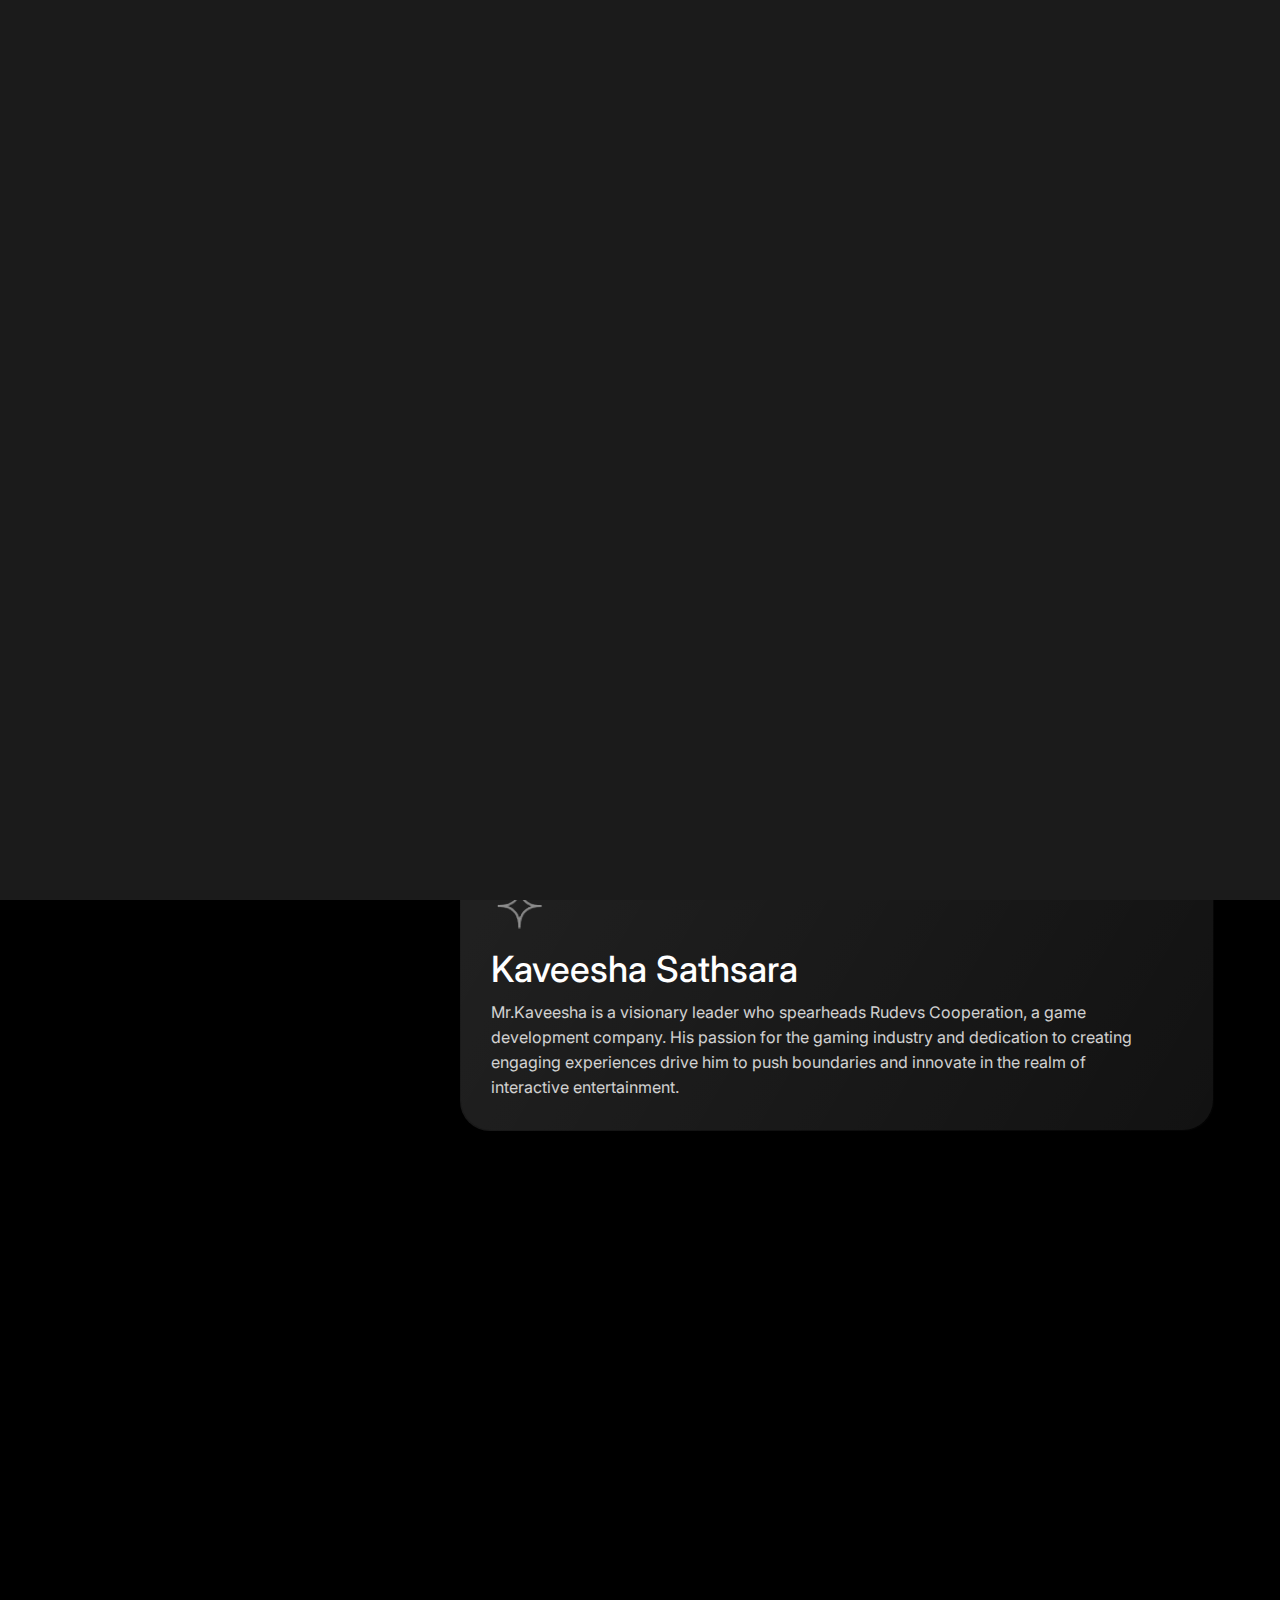
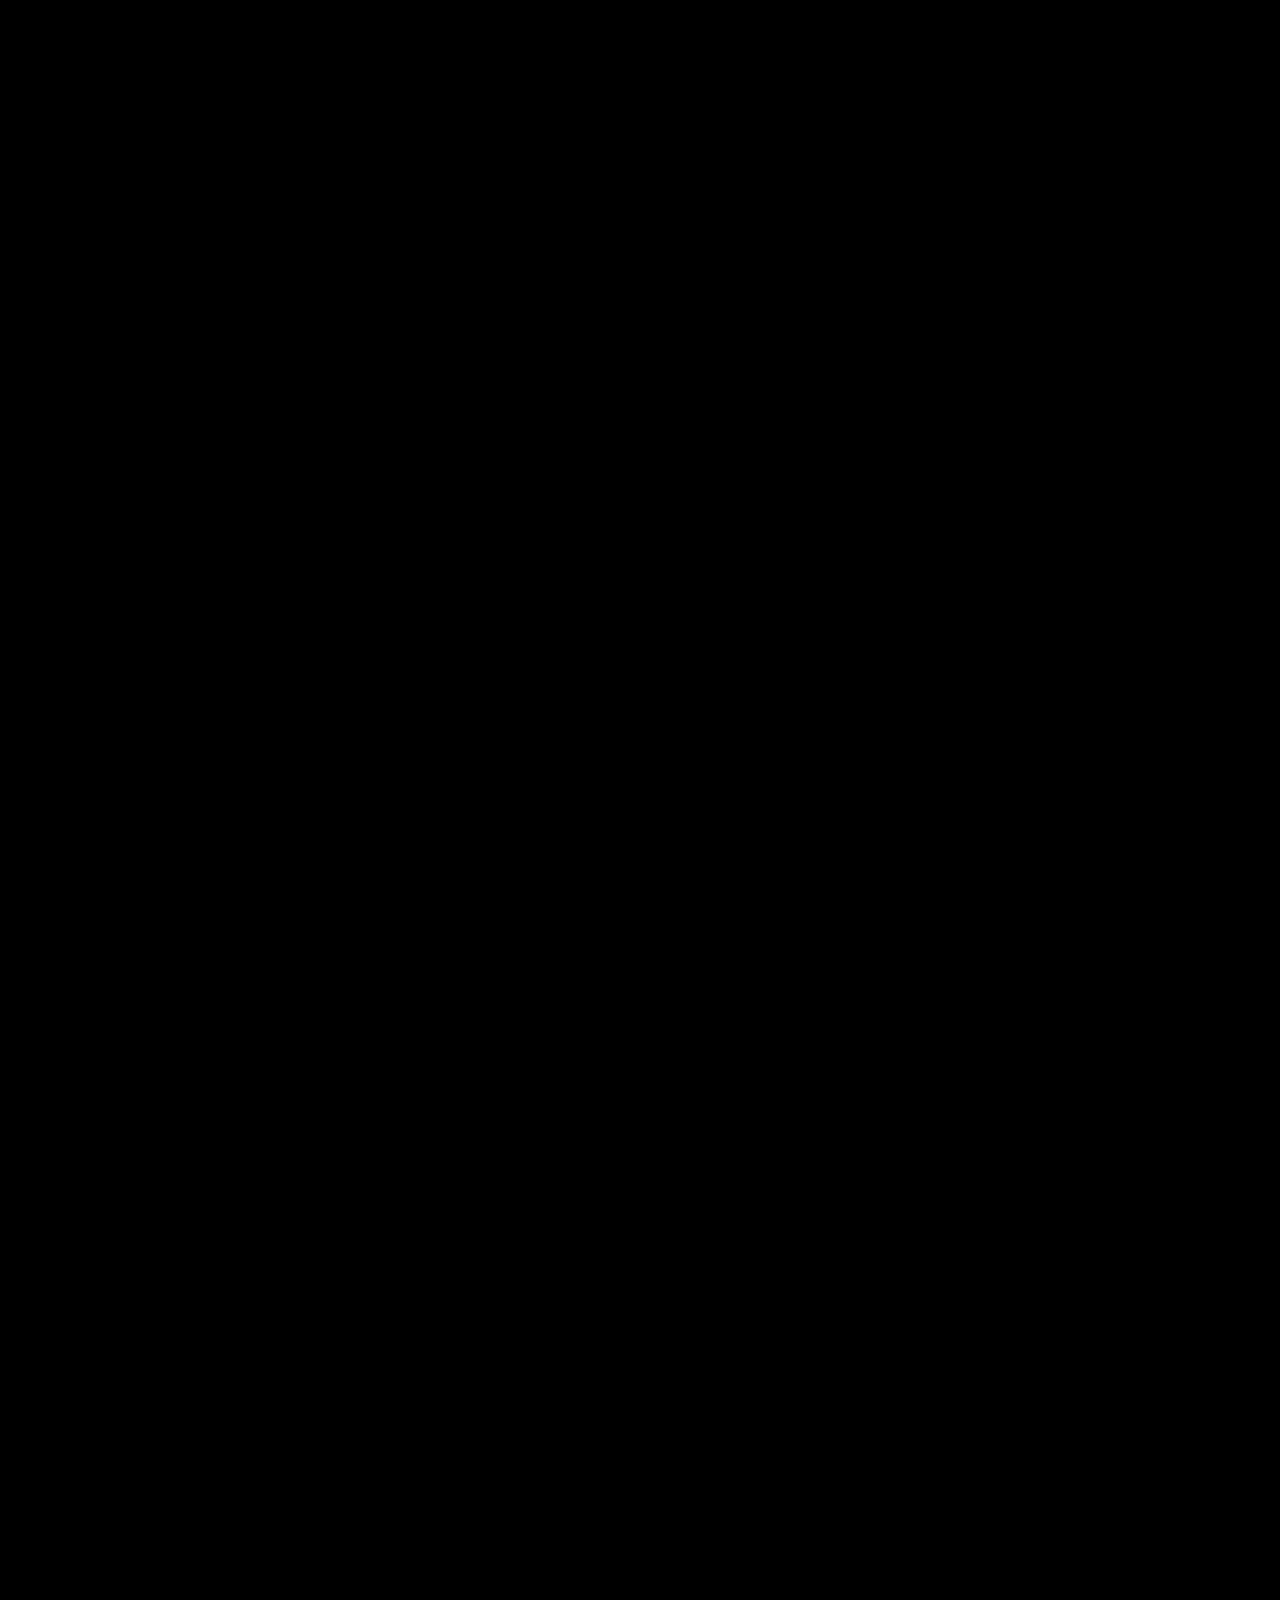
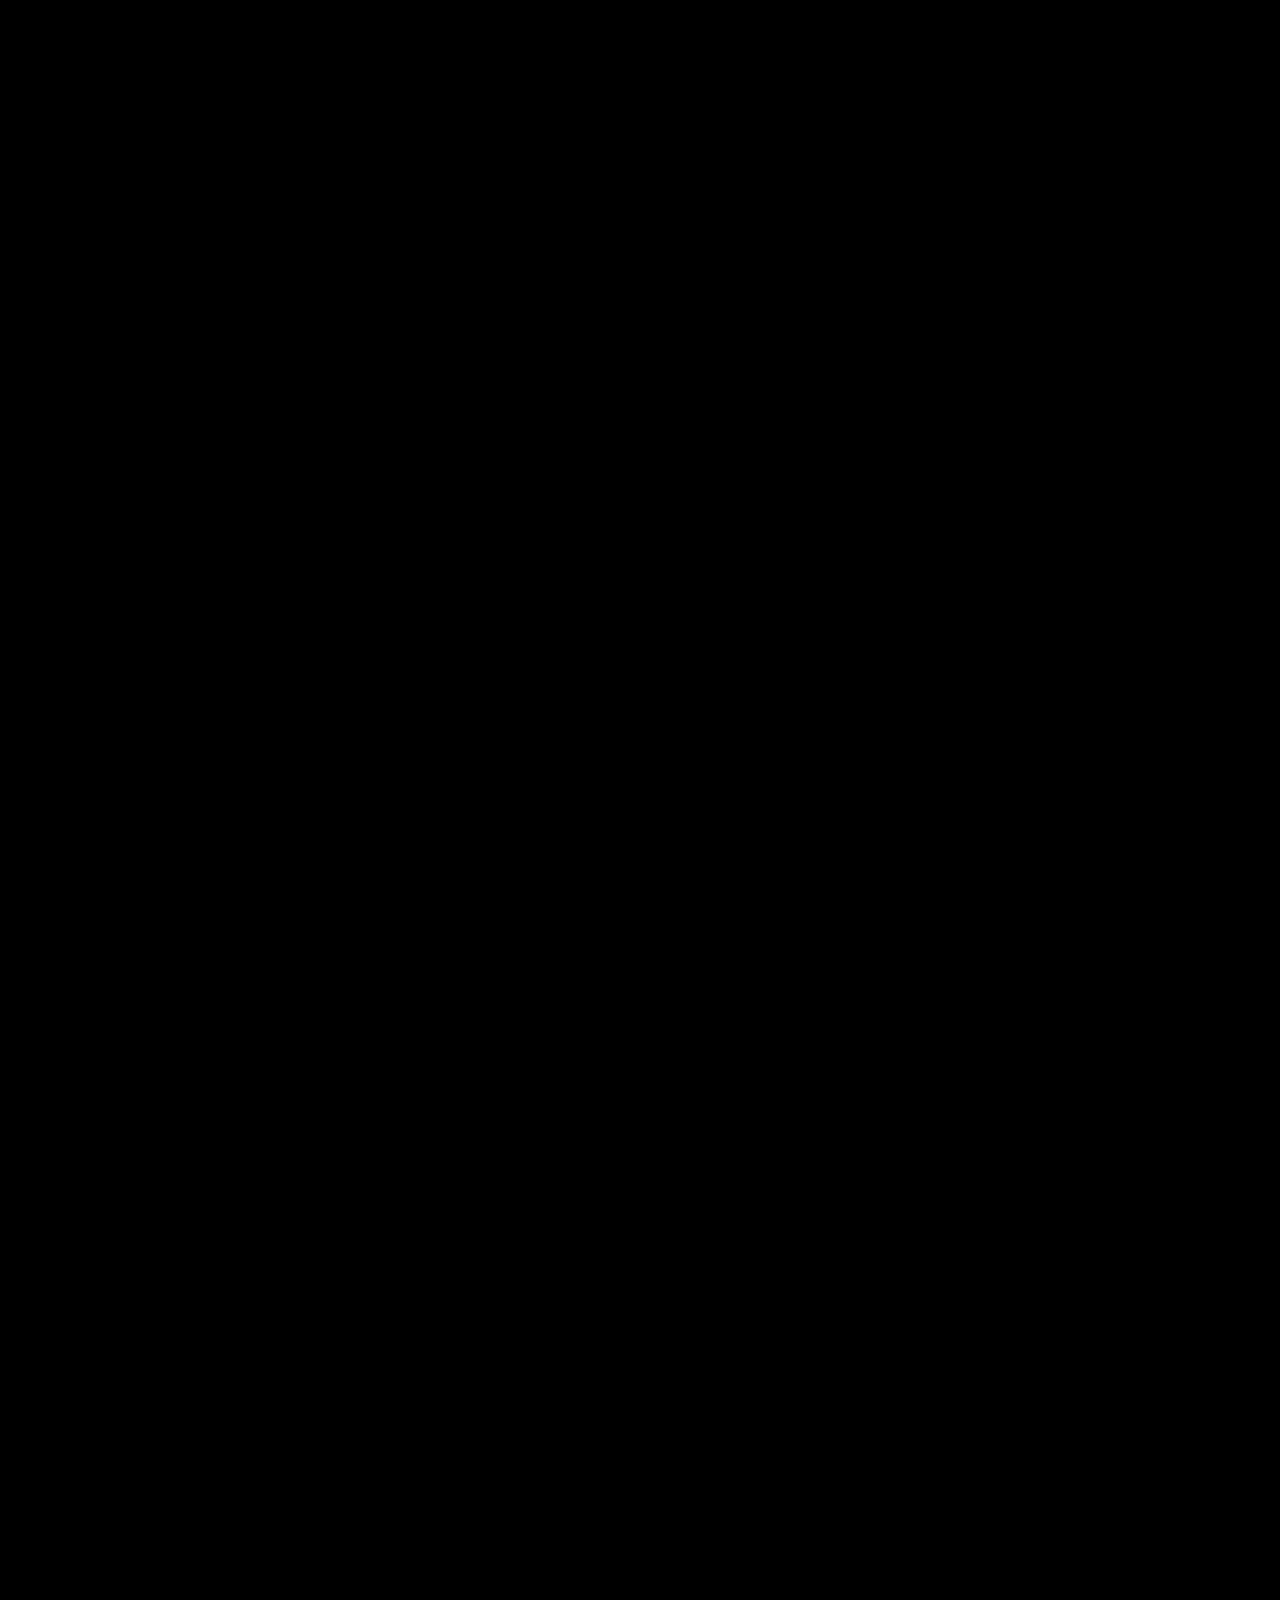
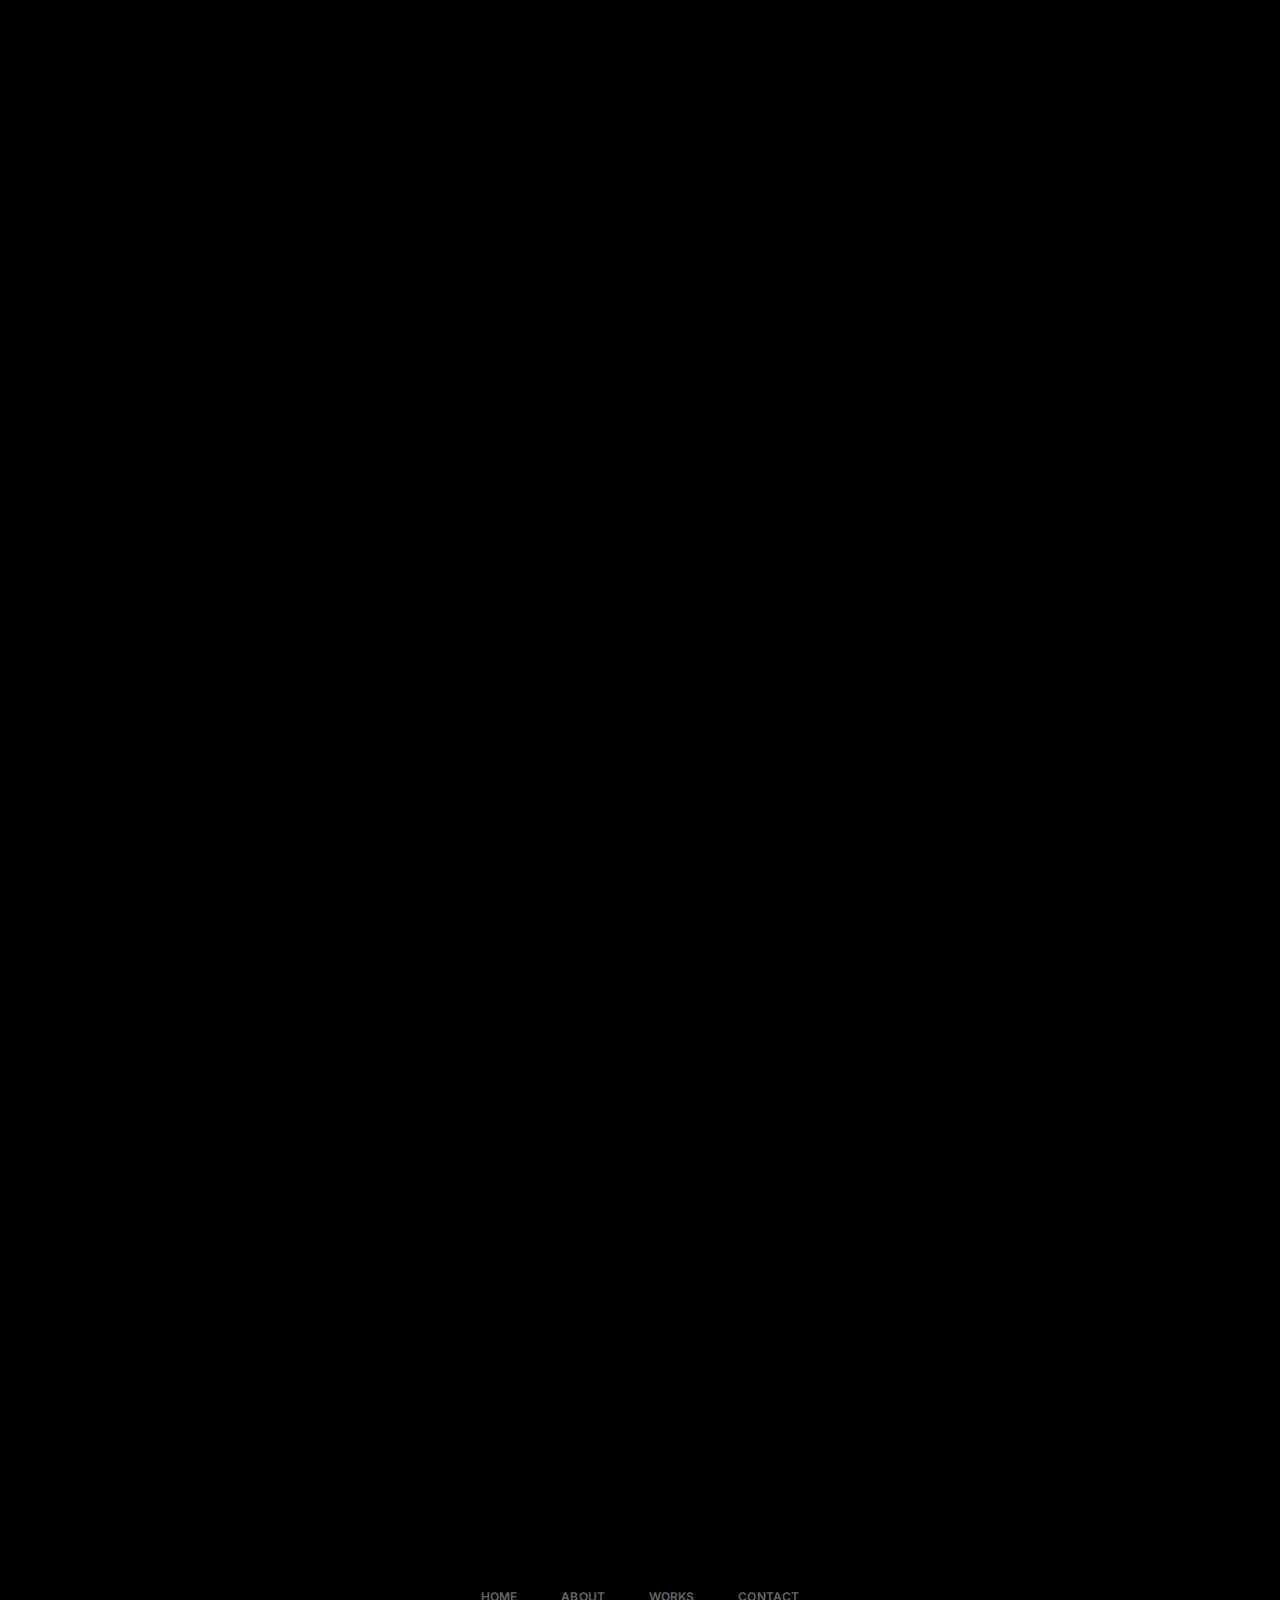
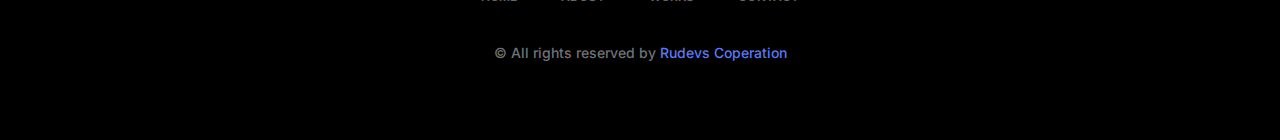
==== commit d42144f3: "f" ====
--- a/about.html
+++ b/about.html
@@ -276,7 +276,7 @@
                 <div class="about-details" data-aos="zoom-in">
                     <h1 class="section-heading " data-aos="fade-up"><img src="https://cdn.discordapp.com/attachments/1212747777004797975/1212785864296366130/star-2.png?ex=65f319da&is=65e0a4da&hm=d355ce86f6c569f6292aac5e17f98a36a0b6bfec62e30b28280a16377053b53a&" alt="Star">COO<img src="https://cdn.discordapp.com/attachments/1212747777004797975/1212785864296366130/star-2.png?ex=65f319da&is=65e0a4da&hm=d355ce86f6c569f6292aac5e17f98a36a0b6bfec62e30b28280a16377053b53a&" alt="Star"></h1>
                     <div class="about-details-inner shadow-box">
-                        <h1 class="section-heading " data-aos="fade-up"><img src="https://cdn.discordapp.com/attachments/1212747777004797975/1212785864296366130/star-2.png?ex=65f319da&is=65e0a4da&hm=d355ce86f6c569f6292aac5e17f98a36a0b6bfec62e30b28280a16377053b53a&" alt="Star">CEO(Game)<img src="https://cdn.discordapp.com/attachments/1212747777004797975/1212785864296366130/star-2.png?ex=65f319da&is=65e0a4da&hm=d355ce86f6c569f6292aac5e17f98a36a0b6bfec62e30b28280a16377053b53a&" alt="Star"></h1>
+                        <img src="images/icon2.png" alt="Star" style="height: 100px;">
                         <h1>Niumal Silva</h1>
                         <p>Mr. Niumal Silva is the Chief Operating Officer (COO) of Rudevs Cooperation, a game development company based in Kurunegala, Sri Lanka. As COO, Mr. Silva is responsible for the day-to-day operations of the company, including overseeing game development, managing staff, and ensuring the company meets its financial goals.</p>
                     </div>
